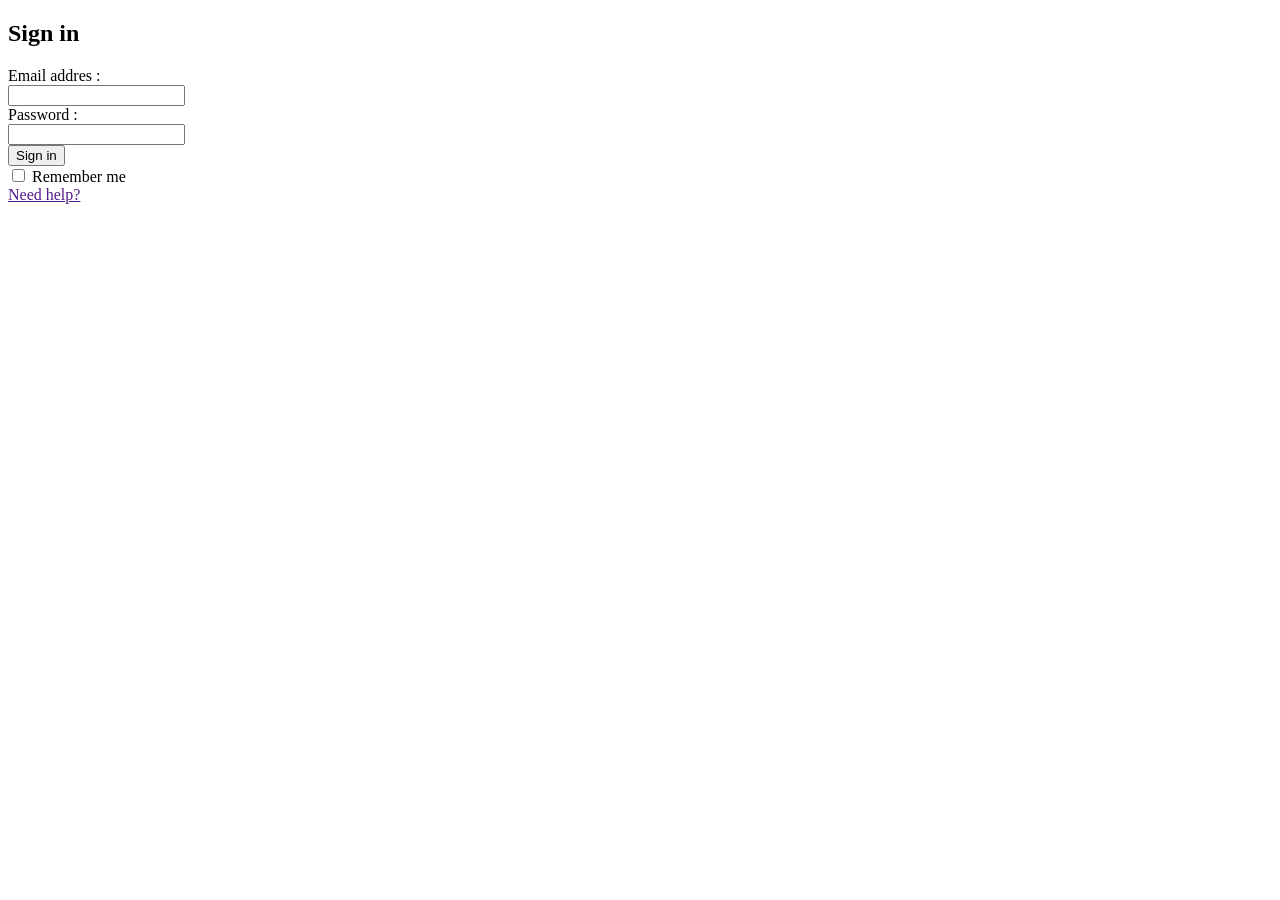
==== login.html @ 39de7b50 "Complete login + register" ====
<!DOCTYPE html>
<html lang="en">

<head>
    <meta charset="UTF-8">
    <meta name="viewport" content="width=device-width, initial-scale=1.0">
    <link rel="stylesheet" href="style/auth.css">
    <title>Login</title>
</head>

<body>
    <!-- Khung chứa toàn bộ form đăng nhập -->
    <div class="form-wrapper">
        <h2>Sign in</h2>
        <form action="#">
            <!-- Khung chứa ô nhập email -->

            <div class="form-control">
                <label>Email addres :</label><br>
                <input id="email " type="text" required>
            </div>

            <!-- Khung chứa ô nhập password -->

            <div class="form-control">
                <label>Password :</label><br>
                <input id="password " type="text" required>
            </div>

            <!-- Nút đăng nhập -->
            <button type="submit">Sign in</button>

            <div class="form-help">
                <div class="remember-me">
                    <input type="checkbox" id="remember-me">
                    <label for="remember-me">Remember me</label>
                </div>
            </div>
            <a href="">Need help?</a>
        </form>
    </div>
</body>

</html>
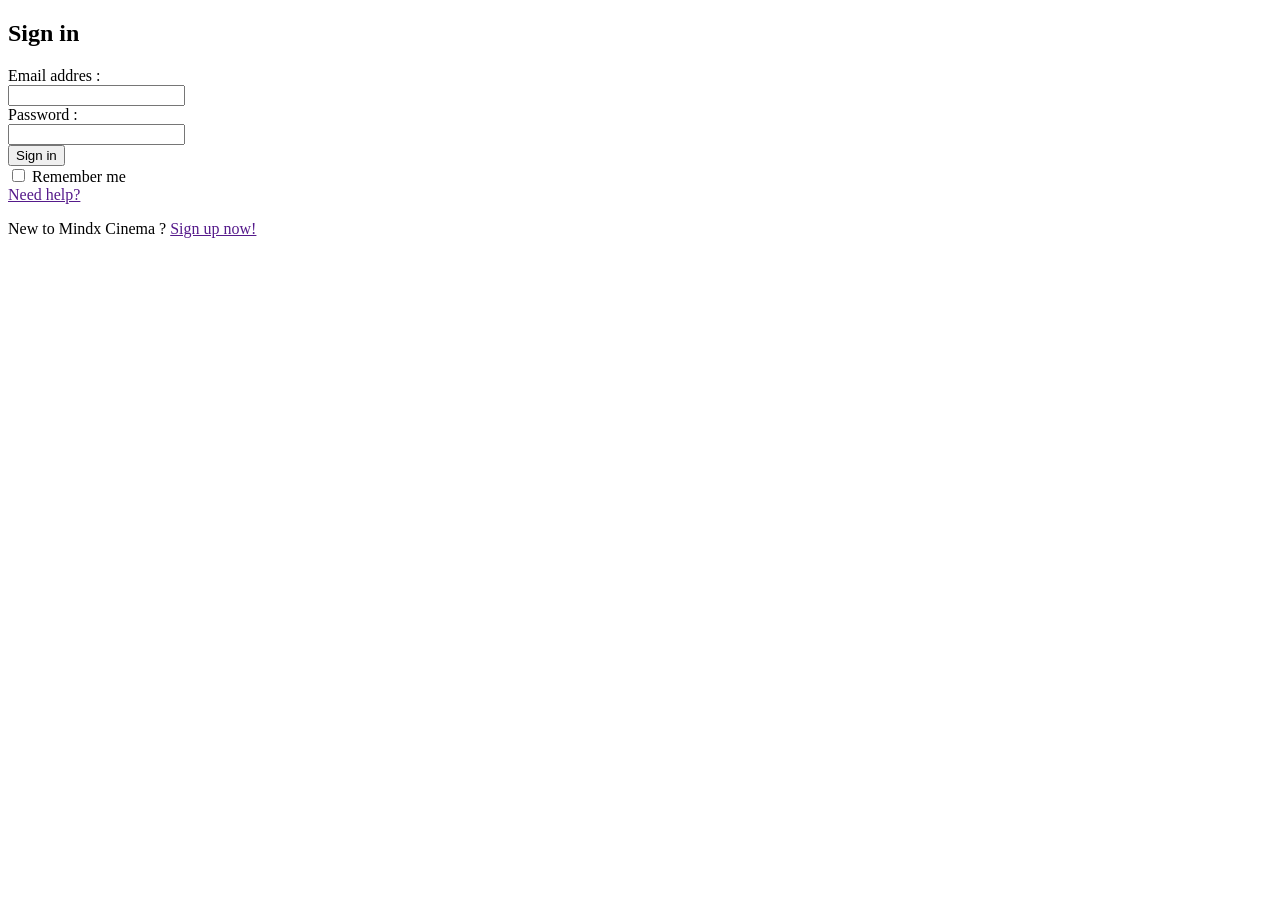
==== commit 019973a4: "Complete css file for login + register" ====
--- a/login.html
+++ b/login.html
@@ -38,7 +38,12 @@
             </div>
             <a href="">Need help?</a>
         </form>
+        <p>
+            New to Mindx Cinema ?
+            <a href="">Sign up now!</a>
+        </p>
     </div>
+    <script src="script/login.js"></script>
 </body>
 
 </html>
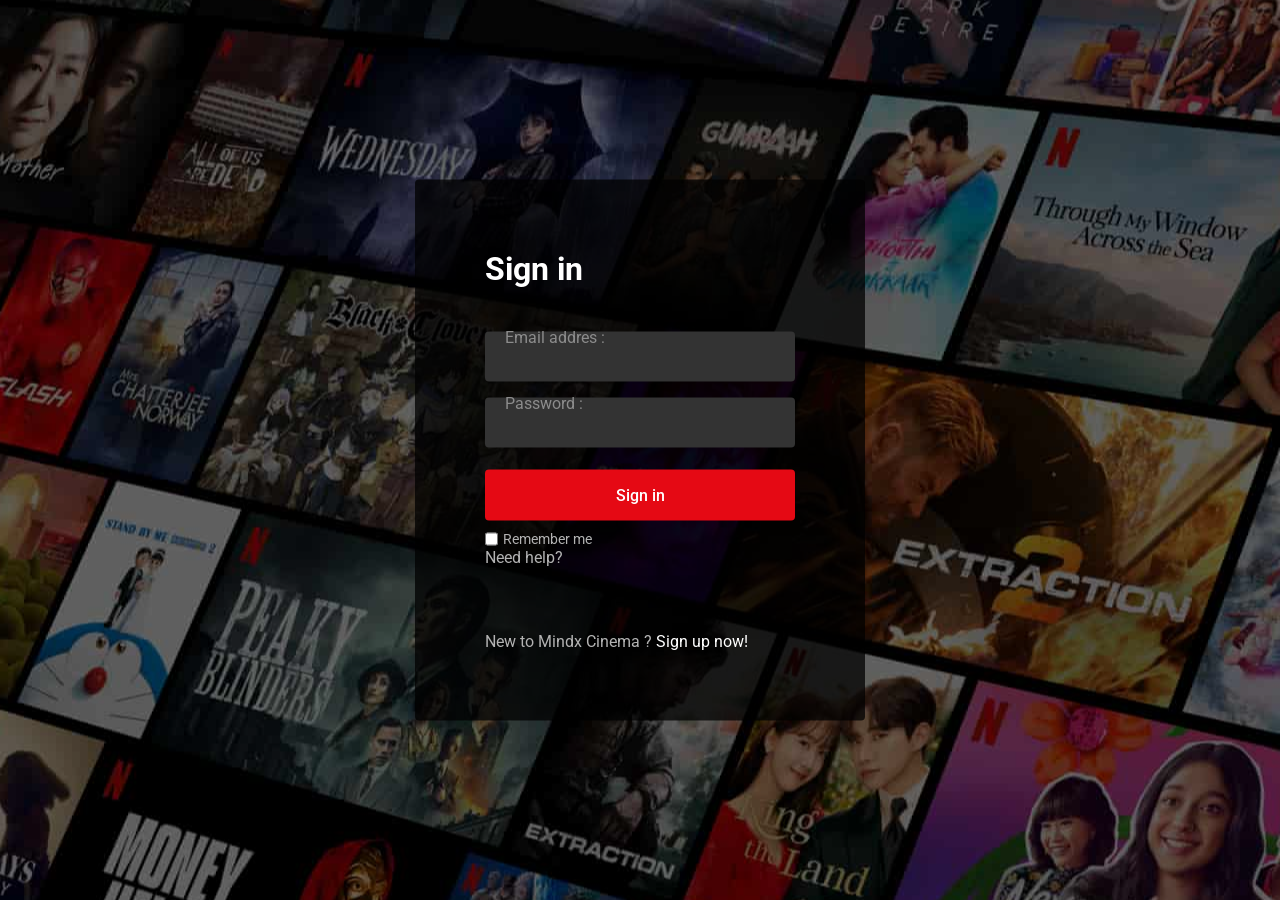
==== commit 3554b9c4: "Complete Main UI" ====
--- a/login.html
+++ b/login.html
@@ -4,7 +4,7 @@
 <head>
     <meta charset="UTF-8">
     <meta name="viewport" content="width=device-width, initial-scale=1.0">
-    <link rel="stylesheet" href="style/auth.css">
+    <link rel="stylesheet" href="styles/auth.css">
     <title>Login</title>
 </head>
 
@@ -40,7 +40,7 @@
         </form>
         <p>
             New to Mindx Cinema ?
-            <a href="">Sign up now!</a>
+            <a href="register.html">Sign up now!</a>
         </p>
     </div>
     <script src="script/login.js"></script>
--- a/styles/auth.css
+++ b/styles/auth.css
@@ -0,0 +1,233 @@
+/* Import font Roboto từ Google Fonts */
+@import url("https://fonts.googleapis.com/css2?family=Roboto:wght@400;500;600;700&display=swap");
+
+/* Reset CSS cho toàn bộ trang */
+* {
+  margin: 0; /* Xóa margin mặc định */
+  padding: 0; /* Xóa padding mặc định */
+  box-sizing: border-box; /* Kích thước phần tử bao gồm cả padding và border */
+  font-family: "Roboto", sans-serif; /* Thiết lập font mặc định */
+}
+
+/* Nền chính của trang */
+body {
+  background: #000; /* Màu nền đen */
+}
+
+/* Tạo lớp phủ ảnh nền */
+body::before {
+  content: ""; /* Bắt buộc khi dùng ::before */
+  position: absolute; /* Định vị tuyệt đối */
+  left: 0;
+  top: 0;
+  opacity: 0.5; /* Làm mờ ảnh nền */
+  width: 100%; /* Chiều rộng toàn màn hình */
+  height: 100%; /* Chiều cao toàn màn hình */
+  background: url("../assets/hero-img.jpg"); /* Ảnh nền */
+  background-position: center; /* Căn giữa ảnh */
+}
+
+/* Thanh navigation */
+nav {
+  position: fixed; /* Cố định vị trí khi scroll */
+  padding: 25px 60px; /* Khoảng cách bên trong */
+  z-index: 1; /* Hiển thị phía trên background */
+}
+
+/* Logo */
+nav a img {
+  width: 167px; /* Chiều rộng logo */
+}
+
+/* Khung chứa form đăng nhập/đăng ký */
+.form-wrapper {
+  position: absolute; /* Định vị tuyệt đối */
+  left: 50%; /* Đưa sang giữa theo chiều ngang */
+  top: 50%; /* Đưa xuống giữa theo chiều dọc */
+  border-radius: 4px; /* Bo góc */
+  padding: 70px; /* Khoảng cách bên trong */
+  width: 450px; /* Chiều rộng form */
+  transform: translate(-50%, -50%); /* Căn giữa hoàn toàn */
+  background: rgba(0, 0, 0, 0.75); /* Nền đen mờ */
+}
+/* Thanh navigation */
+nav {
+  position: fixed; /* Cố định vị trí khi scroll */
+  padding: 25px 60px; /* Khoảng cách bên trong */
+  z-index: 1; /* Hiển thị phía trên background */
+}
+
+/* Logo */
+nav a img {
+  width: 167px; /* Chiều rộng logo */
+}
+
+/* Khung chứa form đăng nhập/đăng ký */
+.form-wrapper {
+  position: absolute; /* Định vị tuyệt đối */
+  left: 50%; /* Đưa sang giữa theo chiều ngang */
+  top: 50%; /* Đưa xuống giữa theo chiều dọc */
+  border-radius: 4px; /* Bo góc */
+  padding: 70px; /* Khoảng cách bên trong */
+  width: 450px; /* Chiều rộng form */
+  transform: translate(-50%, -50%); /* Căn giữa hoàn toàn */
+  background: rgba(0, 0, 0, 0.75); /* Nền đen mờ */
+}/* Tiêu đề form */
+.form-wrapper h2 {
+  color: #fff; /* Màu trắng */
+  font-size: 2rem; /* Kích thước chữ */
+}
+
+/* Khoảng cách của form */
+.form-wrapper form {
+  margin: 25px 0 65px;
+}
+
+/* Khung chứa mỗi ô input */
+form .form-control {
+  height: 50px;
+  position: relative; /* Để label absolute dựa vào */
+  margin-bottom: 16px;
+}
+
+/* Input */
+.form-control input {
+  height: 100%;
+  width: 100%;
+  background: #333; /* Màu nền xám */
+  border: none; /* Bỏ viền */
+  outline: none; /* Bỏ viền focus */
+  border-radius: 4px;
+  color: #fff; /* Chữ màu trắng */
+  font-size: 1rem;
+  padding: 0 20px;
+}
+
+/* Khi input được focus hoặc đã nhập dữ liệu */
+.form-control input:is(:focus, :valid) {
+  background: #444; /* Làm nền sáng hơn */
+  padding: 16px 20px 0; /* Tạo khoảng trống cho label */
+}
+
+/* Label của input */
+.form-control label {
+  position: absolute; /* Đặt đè lên input */
+  left: 20px;
+  top: 50%;
+  transform: translateY(-50%); /* Căn giữa theo chiều dọc */
+  font-size: 1rem;
+  pointer-events: none; /* Click xuyên qua label */
+  color: #8c8c8c;
+  transition: all 0.1s ease; /* Hiệu ứng chuyển động */
+}
+
+/* Hiệu ứng label bay lên khi focus hoặc đã nhập */
+.form-control input:is(:focus, :valid) ~ label {
+  font-size: 0.75rem; /* Thu nhỏ label */
+  transform: translateY(-130%); /* Di chuyển lên trên */
+}
+/* Nút submit */
+form button {
+  width: 100%;
+  padding: 16px 0;
+  font-size: 1rem;
+  background: #e50914; /* Màu đỏ Netflix */
+  color: #fff;
+  font-weight: 500;
+  border-radius: 4px;
+  border: none;
+  outline: none;
+  margin: 25px 0 10px;
+  cursor: pointer; /* Hiển thị bàn tay */
+  transition: 0.1s ease;
+}
+
+/* Hiệu ứng hover nút */
+form button:hover {
+  background: #c40812;
+}
+
+/* Link trong form */
+.form-wrapper a {
+  text-decoration: none; /* Bỏ gạch chân */
+}
+
+/* Hover link */
+.form-wrapper a:hover {
+  text-decoration: underline;
+}
+
+/* Đặt màu chữ chung */
+.form-wrapper :where(label, p, small, a) {
+  color: #b3b3b3;
+}
+
+/* Khu vực remember me và help */
+form .form-help {
+  display: flex; /* Hiển thị theo hàng */
+  justify-content: space-between; /* Đẩy 2 đầu */
+}
+
+/* Khu vực checkbox remember me */
+form .remember-me {
+  display: flex;
+}
+
+/* Checkbox */
+form .remember-me input {
+  margin-right: 5px;
+  accent-color: #b3b3b3; /* Đổi màu checkbox */
+}
+
+/* Kích thước chữ của help */
+form .form-help :where(label, a) {
+  font-size: 0.9rem;
+}
+
+/* Link Sign Up/Sign In */
+.form-wrapper p a {
+  color: #fff;
+}
+
+/* Chữ nhỏ */
+.form-wrapper small {
+  display: block;
+  margin-top: 15px;
+  color: #b3b3b3;
+}
+
+/* Link trong chữ nhỏ */
+.form-wrapper small a {
+  color: #0071eb;
+}
+
+/* Responsive cho màn hình nhỏ */
+@media (max-width: 740px) {
+
+  /* Ẩn ảnh nền */
+  body::before {
+    display: none;
+  }
+
+  /* Giảm padding */
+  nav,
+  .form-wrapper {
+    padding: 20px;
+  }
+
+  /* Thu nhỏ logo */
+  nav a img {
+    width: 140px;
+  }
+
+  /* Form chiếm toàn bộ chiều rộng */
+  .form-wrapper {
+    width: 100%;
+    top: 43%;
+  }
+
+  /* Giảm khoảng cách form */
+  .form-wrapper form {
+    margin: 25px 0 40px;
+  }
+}
